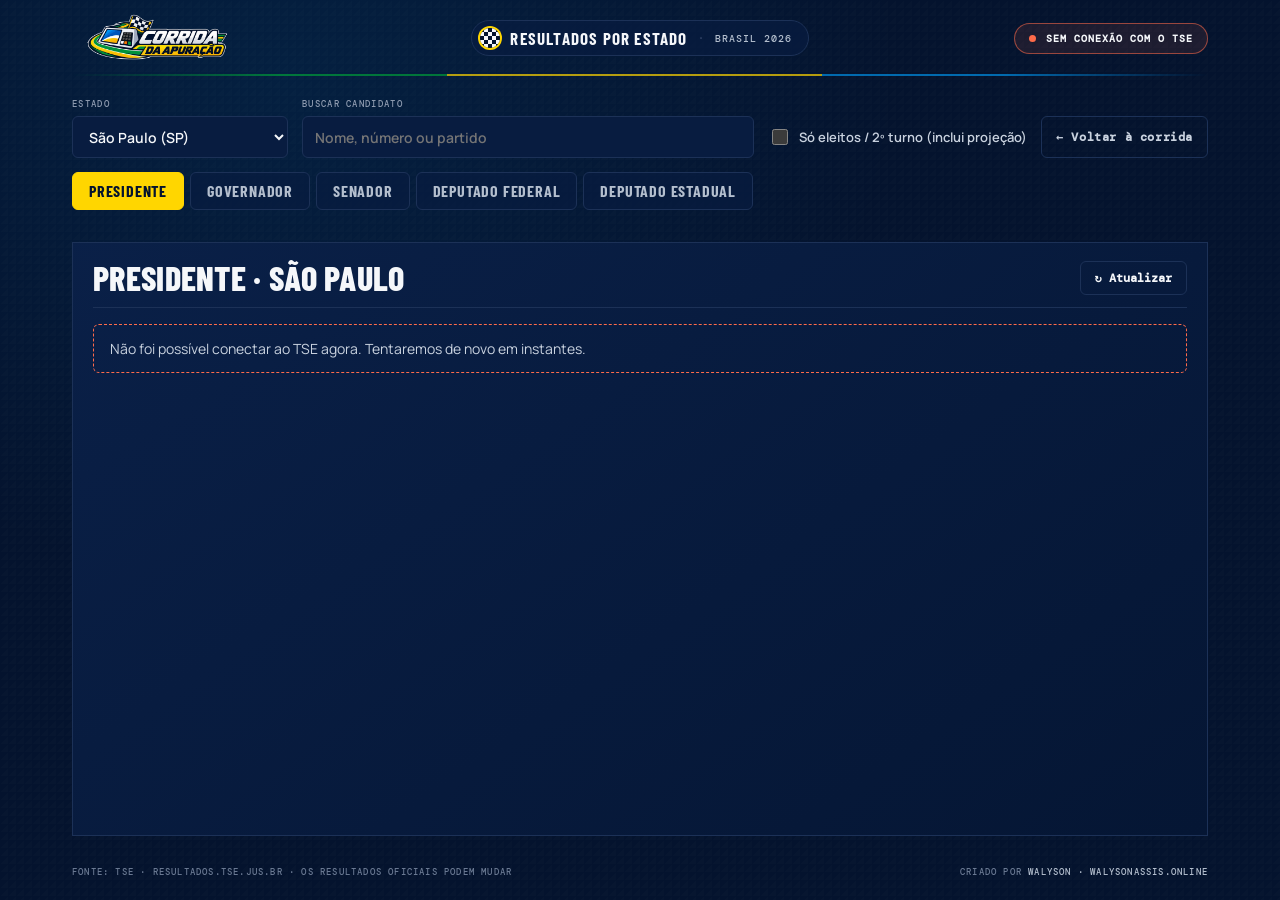
==== estados.html @ 8d7e28f3 "feat: add estados page with election results for 2026 - Create estados.html for displaying election " ====
<!doctype html>
<html lang="pt-BR">
  <head>
    <meta charset="utf-8" />
    <meta name="viewport" content="width=device-width, initial-scale=1" />
    <meta name="theme-color" content="#04132e" />
    <link rel="icon" href="/favicon.ico" sizes="any" />
    <link rel="icon" type="image/png" href="/favicon.png" sizes="256x256" />
    <link rel="apple-touch-icon" href="/apple-touch-icon.png" />
    <meta name="description" content="Resultados da eleição 2026 por estado: presidente, governador, senador, deputados federais e deputados estaduais, com dados oficiais do TSE." />
    <link rel="canonical" href="https://corridaeleicao.vercel.app/estados.html" />
    <title>Resultados por Estado — Corrida da Apuração</title>
    <meta property="og:type" content="website" />
    <meta property="og:locale" content="pt_BR" />
    <meta property="og:site_name" content="Corrida da Apuração" />
    <meta property="og:url" content="https://corridaeleicao.vercel.app/estados.html" />
    <meta property="og:title" content="Resultados por Estado — Corrida da Apuração" />
    <meta property="og:description" content="Presidente, governador, senador, deputados federais e estaduais em cada estado, com dados oficiais do TSE." />
    <meta property="og:image" content="https://corridaeleicao.vercel.app/og-image.jpg" />
    <meta name="twitter:card" content="summary_large_image" />
    <!-- Google tag (gtag.js) -->
    <script async src="https://www.googletagmanager.com/gtag/js?id=G-LZXPFM03VW"></script>
    <script>
      window.dataLayer = window.dataLayer || [];
      function gtag(){dataLayer.push(arguments);}
      gtag('js', new Date());

      gtag('config', 'G-LZXPFM03VW');
    </script>
    <link rel="preconnect" href="https://resultados.tse.jus.br" crossorigin />
    <link rel="preconnect" href="https://resultados.tse.jus.br" />
    <link rel="stylesheet" href="estados.css" />
  </head>
  <body>
    <main class="states-app">
      <header class="states-topbar">
        <a class="brand" href="index.html" aria-label="Voltar para a Corrida da Apuração">
          <img class="brand-logo" src="logo.webp" alt="Corrida da Apuração" />
        </a>
        <div class="page-tag"><span class="page-flag" aria-hidden="true"></span><span class="page-title">RESULTADOS POR ESTADO</span><span class="tag-divider">·</span><span>BRASIL 2026</span></div>
        <div class="status-tag" id="status-tag" data-state="loading" role="status"><span class="status-dot" aria-hidden="true"></span><span id="status-text">CONECTANDO AO TSE</span></div>
      </header>

      <section class="filters" aria-label="Filtros">
        <label class="field">
          <span class="field-label">ESTADO</span>
          <select id="uf-select"></select>
        </label>
        <label class="field" id="round-field" hidden>
          <span class="field-label">TURNO</span>
          <select id="round-select"></select>
        </label>
        <label class="field field-search">
          <span class="field-label">BUSCAR CANDIDATO</span>
          <input id="search-input" type="search" placeholder="Nome, número ou partido" autocomplete="off" />
        </label>
        <label class="toggle">
          <input id="elected-only" type="checkbox" />
          <span>Só eleitos / 2º turno (inclui projeção)</span>
        </label>
        <a class="back-link" href="index.html">← Voltar à corrida</a>
      </section>

      <nav class="office-tabs" id="office-tabs" aria-label="Cargo"></nav>

      <section class="summary" id="summary" aria-label="Resumo da apuração"></section>

      <section class="results-panel" aria-live="polite">
        <div class="results-heading">
          <h1 id="results-title">Carregando…</h1>
          <div class="results-meta">
            <span id="results-count"></span>
            <button class="refresh-button" id="refresh-button" type="button">↻ Atualizar</button>
          </div>
        </div>
        <p class="projection-note" id="projection-note" hidden></p>
        <div class="message" id="message" hidden></div>
        <ol class="candidates" id="candidates"></ol>
        <button class="more-button" id="more-button" type="button" hidden>Mostrar mais</button>
      </section>

      <footer class="page-footer">
        <span>FONTE: TSE · RESULTADOS.TSE.JUS.BR · OS RESULTADOS OFICIAIS PODEM MUDAR</span>
        <span class="credit">CRIADO POR <a href="https://walysonassis.online" target="_blank" rel="noopener">WALYSON · WALYSONASSIS.ONLINE</a></span>
      </footer>
    </main>
    <script src="estados.js" defer></script>
  </body>
</html>
---- estados.css ----
@import url('https://fonts.googleapis.com/css2?family=Barlow+Condensed:wght@500;600;700;800;900&family=DM+Mono:wght@400;500&family=Manrope:wght@400;500;600;700;800&display=swap');
[hidden]{display:none!important}

:root{color-scheme:dark;--navy:#04132e;--panel:#081c40;--line:#1c3157;--green:#009b3a;--gold:#ffd600;--blue:#008fe5;--red:#ff6b4a;--ice:#f5f7fa;--muted:#8e9bb0;--mono:'DM Mono',monospace;--display:'Barlow Condensed',Impact,sans-serif;--body:'Manrope',Arial,sans-serif}
*{box-sizing:border-box}
html,body{margin:0;min-height:100%;background:var(--navy);color:var(--ice);font-family:var(--body)}
body{background-image:radial-gradient(ellipse at 22% 8%,rgba(0,143,229,.1),transparent 44%),linear-gradient(135deg,transparent 50%,rgba(255,255,255,.012) 50%);background-size:auto,8px 8px}
button,input,select{font:inherit}
a{color:inherit}

.states-app{width:min(1200px,100%);min-height:100vh;margin:auto;padding:0 32px;display:flex;flex-direction:column}

.states-topbar{height:76px;flex:none;position:relative;display:grid;grid-template-columns:1fr auto 1fr;align-items:center;gap:24px}
.states-topbar:after{content:"";position:absolute;left:0;right:0;bottom:0;height:2px;background:linear-gradient(90deg,var(--green) 0 33%,var(--gold) 33% 66%,var(--blue) 66%);opacity:.7;mask-image:linear-gradient(90deg,transparent,black 18%,black 82%,transparent)}
.brand{display:flex;align-items:center;justify-self:start;transition:transform .2s}
.brand:hover{transform:rotate(-2deg) scale(1.03)}
.brand-logo{display:block;width:170px;max-width:100%;height:auto;max-height:54px;object-fit:contain}

.page-tag,.status-tag{display:flex;align-items:center;gap:10px;font:500 10px var(--mono);letter-spacing:1px;color:#b4bfce;border-radius:999px;white-space:nowrap}
.page-tag{padding:7px 16px 7px 8px;border:1px solid var(--line);background:rgba(8,28,64,.7)}
.page-flag{width:20px;height:20px;border-radius:50%;flex:none;background:conic-gradient(#f5f7fa 0 25%,#04132e 0 50%,#f5f7fa 0 75%,#04132e 0) 0 0/8px 8px;box-shadow:0 0 0 2px var(--gold)}
.page-title{font:700 17px/1 var(--display);letter-spacing:1.2px;color:var(--ice)}
.tag-divider{color:#34466a}

.status-tag{--status:var(--gold);justify-self:end;padding:8px 14px;border:1px solid color-mix(in srgb,var(--status) 55%,transparent);background:color-mix(in srgb,var(--status) 10%,transparent);color:var(--ice);font-weight:600}
.status-tag[data-state="official"]{--status:var(--green)}
.status-tag[data-state="error"]{--status:var(--red)}
.status-dot{width:7px;height:7px;border-radius:50%;flex:none;background:var(--status);animation:status-pulse 1.8s ease-out infinite}
@keyframes status-pulse{0%{box-shadow:0 0 0 0 var(--status)}70%,100%{box-shadow:0 0 0 7px transparent}}

.filters{display:flex;flex-wrap:wrap;align-items:flex-end;gap:14px;padding:22px 0 14px}
.field{display:flex;flex-direction:column;gap:6px;min-width:180px}
.field-search{flex:1;min-width:220px}
.field-label{font:500 9px var(--mono);letter-spacing:1.3px;color:var(--muted)}
.field select,.field input{height:42px;padding:0 12px;border:1px solid var(--line);border-radius:6px;background:var(--panel);color:var(--ice);font-size:14px;font-weight:600}
.field select:focus,.field input:focus{outline:2px solid var(--blue);outline-offset:1px}
.toggle{display:flex;align-items:center;gap:8px;height:42px;font-size:13px;font-weight:600;color:#c9d2df;cursor:pointer}
.toggle input{width:16px;height:16px;accent-color:var(--gold)}
.back-link{height:42px;display:flex;align-items:center;padding:0 14px;border:1px solid var(--line);border-radius:6px;font:600 12px var(--mono);letter-spacing:.6px;text-decoration:none;color:#c9d2df}
.back-link:hover{border-color:var(--gold);color:var(--gold)}

.office-tabs{display:flex;gap:6px;overflow-x:auto;padding-bottom:4px;scrollbar-width:thin}
.office-tab{flex:none;padding:10px 16px;border:1px solid var(--line);border-radius:6px;background:rgba(8,28,64,.7);color:#b4bfce;font:700 16px/1 var(--display);letter-spacing:.8px;text-transform:uppercase;cursor:pointer}
.office-tab:hover:not(:disabled){border-color:#3a5584;color:var(--ice)}
.office-tab[aria-pressed="true"]{background:var(--gold);border-color:var(--gold);color:var(--navy)}
.office-tab:disabled{opacity:.35;cursor:not-allowed}

.summary{display:grid;grid-template-columns:repeat(auto-fit,minmax(150px,1fr));gap:10px;padding:14px 0}
.summary-card{padding:12px 14px;border:1px solid var(--line);background:linear-gradient(145deg,rgba(10,32,72,.97),rgba(5,22,52,.98))}
.summary-card strong{display:block;margin-top:4px;font:700 24px/1 var(--display);letter-spacing:.4px}
.summary-card small{display:block;margin-top:4px;font:500 10px var(--mono);color:var(--muted)}
.summary-progress{height:4px;margin-top:8px;background:var(--line);border-radius:2px;overflow:hidden}
.summary-progress span{display:block;height:100%;background:var(--gold)}

.results-panel{flex:1;border:1px solid var(--line);background:linear-gradient(145deg,rgba(10,32,72,.97),rgba(5,22,52,.98));padding:18px 20px 20px;margin-bottom:14px}
.results-heading{display:flex;flex-wrap:wrap;align-items:center;justify-content:space-between;gap:10px;padding-bottom:12px;border-bottom:1px solid var(--line)}
.results-heading h1{margin:0;font:800 clamp(24px,3vw,34px)/1 var(--display);text-transform:uppercase;letter-spacing:.3px}
.results-meta{display:flex;align-items:center;gap:12px;font:500 11px var(--mono);color:var(--muted)}
.refresh-button,.more-button{padding:8px 14px;border:1px solid var(--line);border-radius:6px;background:transparent;color:var(--ice);font:600 12px var(--mono);cursor:pointer}
.refresh-button:hover,.more-button:hover{border-color:var(--gold);color:var(--gold)}
.more-button{display:block;margin:16px auto 0}

.message{margin:16px 0 0;padding:14px 16px;border:1px dashed #34466a;border-radius:6px;color:#c9d2df;font-size:14px}
.message[data-kind="error"]{border-color:var(--red)}

.candidates{list-style:none;margin:0;padding:0}
.candidate{--bar:var(--blue);display:grid;grid-template-columns:38px 52px minmax(0,1fr) auto;align-items:center;gap:14px;padding:12px 4px;border-bottom:1px solid rgba(28,49,87,.6);position:relative}
.candidate.is-elected{--bar:var(--green)}
.candidate.is-runoff{--bar:var(--gold)}
.candidate-rank{font:700 20px var(--display);color:var(--muted);text-align:center}
.candidate-photo{width:52px;height:52px;border-radius:50%;overflow:hidden;background:var(--panel);border:2px solid var(--line);display:grid;place-items:center;font:700 18px var(--display);color:var(--muted)}
.candidate.is-elected .candidate-photo{border-color:var(--green)}
.candidate.is-runoff .candidate-photo{border-color:var(--gold)}
.candidate-photo{position:relative}
.candidate-photo img{position:absolute;inset:0;width:100%;height:100%;object-fit:cover;opacity:0;transition:opacity .25s}
.candidate-photo img.is-loaded{opacity:1}
.candidate.skeleton .candidate-rank,.candidate.skeleton .candidate-photo,.candidate.skeleton .candidate-info,.candidate.skeleton .candidate-votes{height:18px;border-radius:4px;background:linear-gradient(90deg,rgba(28,49,87,.55) 25%,rgba(52,70,106,.75) 50%,rgba(28,49,87,.55) 75%) 0 0/300% 100%;animation:skeleton 1.2s ease-in-out infinite}
.candidate.skeleton .candidate-photo{height:52px;border:0;border-radius:50%}
.candidate.skeleton .candidate-info{width:min(320px,100%)}
.candidate.skeleton .candidate-votes{height:24px}
@keyframes skeleton{to{background-position:-150% 0}}
@media (prefers-reduced-motion:reduce){.candidate.skeleton *{animation:none}}
.candidate-info{min-width:0}
.candidate-name{display:flex;flex-wrap:wrap;align-items:center;gap:8px;font:700 19px/1.1 var(--display);letter-spacing:.3px;text-transform:uppercase}
.candidate-number{font:500 11px var(--mono);color:var(--gold);letter-spacing:.5px}
.candidate-detail{margin-top:3px;font-size:12px;color:#b4bfce;overflow:hidden;text-overflow:ellipsis;white-space:nowrap}
.candidate-extra{margin-top:2px;font-size:11px;color:var(--muted);overflow:hidden;text-overflow:ellipsis;white-space:nowrap}
.tag{padding:3px 7px;border-radius:4px;font:600 9px var(--mono);letter-spacing:.8px;background:var(--line);color:#c9d2df}
.tag-elected{background:var(--green);color:#fff}
.tag-runoff{background:var(--gold);color:var(--navy)}
.tag-projected{background:transparent;border:1px dashed currentColor}
.tag-elected.tag-projected{color:#3ddc7a}
.tag-runoff.tag-projected{color:var(--gold)}
.candidate.is-projected .candidate-photo{border-style:dashed}
.projection-note{margin:12px 0 0;padding:10px 14px;border-left:3px solid var(--gold);background:rgba(255,214,0,.07);font-size:13px;color:#d8dfe9}
.tag-invalid{background:rgba(255,107,74,.18);color:var(--red)}
.candidate-votes{text-align:right;min-width:110px}
.candidate-votes strong{display:block;font:700 22px/1 var(--display)}
.candidate-votes small{display:block;margin-top:3px;font:500 11px var(--mono);color:var(--muted)}
.candidate-bar{grid-column:3 / -1;height:4px;background:rgba(28,49,87,.7);border-radius:2px;overflow:hidden}
.candidate-bar span{display:block;height:100%;background:var(--bar)}

.page-footer{display:flex;flex-wrap:wrap;justify-content:space-between;gap:10px;padding:16px 0 22px;font:500 9px var(--mono);letter-spacing:1.2px;color:#6b7a93}
.page-footer a{color:#b4bfce;text-decoration:none}
.page-footer a:hover{color:var(--gold)}

@media (max-width:760px){
  .states-app{padding:0 16px}
  .states-topbar{height:auto;grid-template-columns:1fr auto;padding:12px 0;gap:10px}
  .page-tag{grid-column:1 / -1;grid-row:2;justify-self:start}
  .brand-logo{width:130px}
  .status-tag{font-size:9px;padding:6px 10px;white-space:normal}
  .field{flex:1 1 100%;min-width:0}
  .back-link{flex:1;justify-content:center}
  .candidate{grid-template-columns:28px 42px minmax(0,1fr);gap:10px}
  .candidate-photo{width:42px;height:42px}
  .candidate-votes{grid-column:3;text-align:left;display:flex;align-items:baseline;gap:8px}
  .candidate-votes small{margin:0}
  .candidate-bar{grid-column:3}
  .results-panel{padding:14px 12px}
}
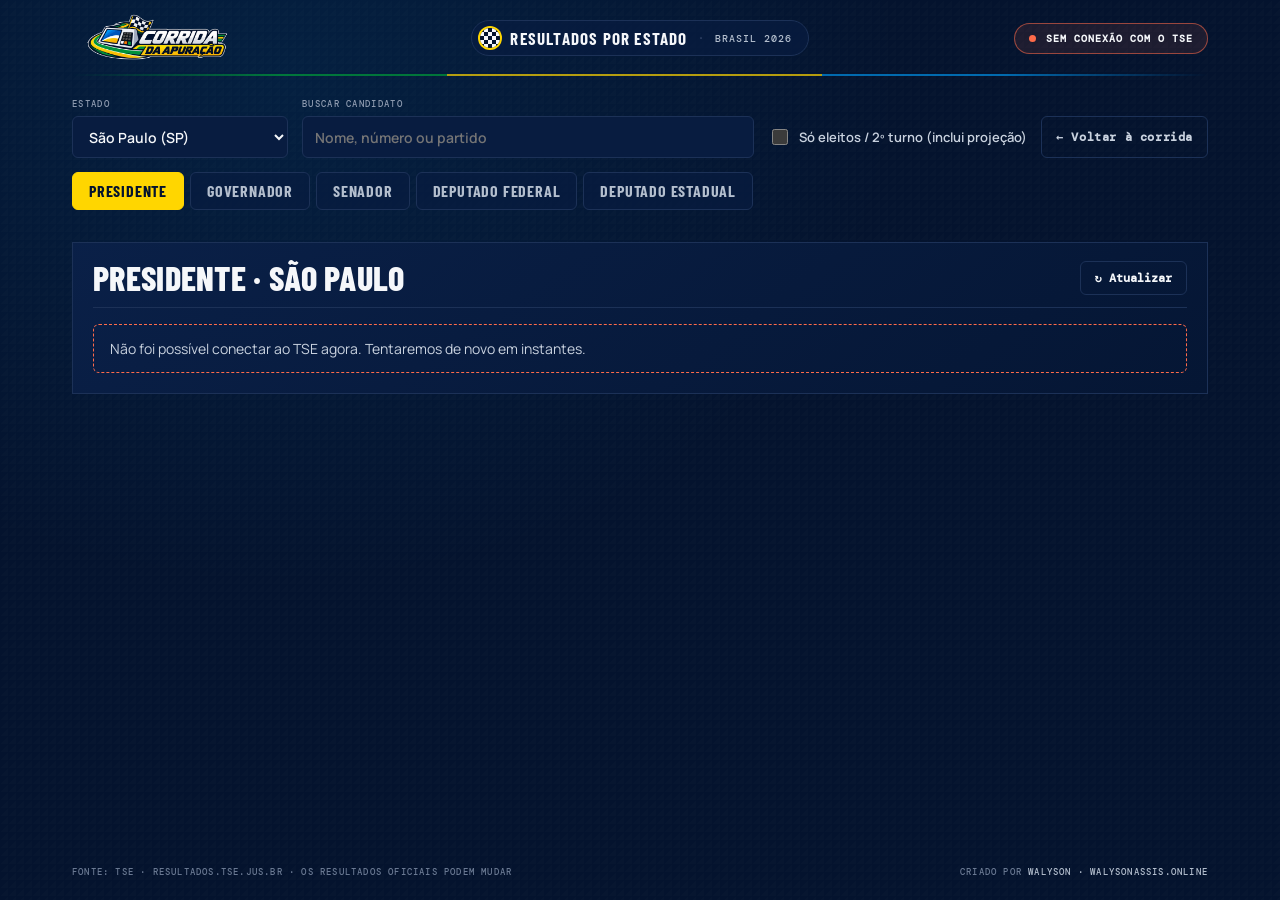
==== commit af473ed6: "feat: enhance results layout and add parliament section for election display" ====
--- a/estados.html
+++ b/estados.html
@@ -65,6 +65,7 @@
 
       <section class="summary" id="summary" aria-label="Resumo da apuração"></section>
 
+      <div class="results-layout" id="results-layout">
       <section class="results-panel" aria-live="polite">
         <div class="results-heading">
           <h1 id="results-title">Carregando…</h1>
@@ -78,6 +79,8 @@
         <ol class="candidates" id="candidates"></ol>
         <button class="more-button" id="more-button" type="button" hidden>Mostrar mais</button>
       </section>
+      <aside class="parliament" id="parliament" aria-label="Composição das cadeiras" hidden></aside>
+      </div>
 
       <footer class="page-footer">
         <span>FONTE: TSE · RESULTADOS.TSE.JUS.BR · OS RESULTADOS OFICIAIS PODEM MUDAR</span>
--- a/estados.css
+++ b/estados.css
@@ -52,7 +52,7 @@
 .summary-progress{height:4px;margin-top:8px;background:var(--line);border-radius:2px;overflow:hidden}
 .summary-progress span{display:block;height:100%;background:var(--gold)}
 
-.results-panel{flex:1;border:1px solid var(--line);background:linear-gradient(145deg,rgba(10,32,72,.97),rgba(5,22,52,.98));padding:18px 20px 20px;margin-bottom:14px}
+.results-panel{border:1px solid var(--line);background:linear-gradient(145deg,rgba(10,32,72,.97),rgba(5,22,52,.98));padding:18px 20px 20px;margin-bottom:14px}
 .results-heading{display:flex;flex-wrap:wrap;align-items:center;justify-content:space-between;gap:10px;padding-bottom:12px;border-bottom:1px solid var(--line)}
 .results-heading h1{margin:0;font:800 clamp(24px,3vw,34px)/1 var(--display);text-transform:uppercase;letter-spacing:.3px}
 .results-meta{display:flex;align-items:center;gap:12px;font:500 11px var(--mono);color:var(--muted)}
@@ -100,6 +100,71 @@
 .candidate-bar{grid-column:3 / -1;height:4px;background:rgba(28,49,87,.7);border-radius:2px;overflow:hidden}
 .candidate-bar span{display:block;height:100%;background:var(--bar)}
 
+.results-layout{flex:1;display:grid;grid-template-columns:minmax(0,1fr);gap:14px;align-items:start;margin-bottom:14px}
+.results-layout.has-parliament{grid-template-columns:minmax(0,1fr) 420px}
+.results-layout .results-panel{margin-bottom:0}
+
+.parliament{position:sticky;top:14px;display:flex;flex-direction:column;gap:16px;padding:18px 20px 20px;border:1px solid var(--line);background:linear-gradient(145deg,rgba(10,32,72,.97),rgba(5,22,52,.98))}
+.parliament-head{display:flex;flex-wrap:wrap;align-items:center;justify-content:space-between;gap:10px}
+.pill-group{display:flex;gap:4px}
+.pill{padding:8px 14px;border:1px solid transparent;border-radius:999px;background:transparent;color:var(--muted);font:600 13px var(--body);cursor:pointer}
+.pill:hover:not(:disabled){color:var(--ice)}
+.pill[aria-pressed="true"]{border-color:#3a5584;background:rgba(255,255,255,.08);color:var(--ice)}
+.pill:disabled{opacity:.35;cursor:not-allowed}
+.pill-group-small .pill{padding:5px 10px;font:500 11px var(--mono);letter-spacing:.6px}
+
+.spectrum-labels{display:grid;grid-template-columns:1fr auto 1fr;align-items:baseline;gap:8px;margin-bottom:8px;font-size:14px;color:#b4bfce}
+.spectrum-side{display:flex;align-items:baseline;gap:8px}
+.spectrum-side:last-child{justify-content:flex-end}
+.spectrum-side strong{font:600 30px/1 var(--display);color:var(--ice)}
+.spectrum-majority{font:500 12px var(--mono);color:var(--muted)}
+.spectrum-bar{position:relative;display:flex;gap:3px;height:8px}
+.spectrum-bar>span:not(.spectrum-marker){min-width:0;flex-basis:0;border-radius:4px}
+.spectrum-left{background:#e5484d}
+.spectrum-open{background:repeating-linear-gradient(135deg,#34466a 0 3px,transparent 3px 6px)}
+.spectrum-right{background:#4a5ee8}
+.spectrum-marker{position:absolute;left:50%;top:-6px;bottom:-6px;width:2px;margin-left:-1px;background:var(--ice);border-radius:1px}
+
+.hemicycle{position:relative}
+.hemicycle svg{display:block;width:100%;height:auto;overflow:visible}
+.hemicycle.is-empty{aspect-ratio:2/1;border-bottom:1px dashed #34466a}
+.seat{transition:opacity .2s}
+.seat-open{fill:none;stroke:#4a5a78}
+.hemicycle svg.has-focus .seat:not(.is-focus){opacity:.14}
+.hemicycle-center text{text-anchor:middle}
+.hemicycle-value{font-family:var(--display);font-weight:600;fill:var(--ice)}
+.hemicycle-caption{font-family:var(--body);fill:#b4bfce}
+.hemicycle-empty{position:absolute;left:50%;bottom:0;transform:translateX(-50%);display:flex;flex-direction:column;align-items:center;color:#b4bfce;font-size:13px}
+.hemicycle-empty strong{font:600 48px/.9 var(--display);color:var(--ice)}
+
+.seat-cards{display:flex;flex-direction:column;gap:12px}
+.seat-cards-total{display:flex;align-items:baseline;gap:10px;color:#b4bfce;font-size:13px}
+.seat-cards-total strong{font:600 44px/.9 var(--display);color:var(--ice)}
+.seat-cards-list{display:grid;grid-template-columns:repeat(auto-fill,minmax(150px,1fr));gap:8px;margin:0;padding:0;list-style:none}
+.seat-card{display:flex;align-items:flex-start;gap:10px;padding:10px 12px;border:1px solid var(--line);border-radius:8px;background:rgba(255,255,255,.03);transition:opacity .2s}
+.seat-card .legend-swatch{width:14px;height:14px;margin-top:2px}
+.seat-card-text{display:flex;flex-direction:column;gap:2px;min-width:0}
+.seat-card-text strong{font-size:14px}
+.seat-card-text span{font-size:12px;color:#b4bfce;overflow-wrap:anywhere}
+.seat-card-open{border-style:dashed}
+.seat-card-open .legend-swatch{background:repeating-linear-gradient(135deg,#8e9bb0 0 2px,transparent 2px 4px);border:1px solid #4a5a78}
+.seat-card.is-dimmed{opacity:.3}
+
+.parliament-legend{display:flex;flex-direction:column;gap:8px}
+.legend-grid{display:grid;grid-template-columns:repeat(auto-fill,minmax(150px,1fr));gap:2px 10px}
+.legend-item{display:flex;align-items:center;gap:7px;min-width:0;padding:5px 6px;border:0;border-radius:6px;background:transparent;color:#c9d2df;font-size:13px;text-align:left;cursor:pointer}
+.legend-item:hover,.legend-item:focus-visible,.legend-item.is-focus{background:rgba(255,255,255,.07);color:var(--ice);outline:none}
+.legend-item.is-focus{box-shadow:inset 0 0 0 1px #3a5584}
+.legend-name{flex:1;min-width:0;overflow:hidden;text-overflow:ellipsis;white-space:nowrap}
+.legend-item strong{font-weight:700;color:var(--ice);font-variant-numeric:tabular-nums}
+.legend-swatch{width:12px;height:12px;border-radius:3px;flex:none}
+.legend-open{cursor:default}
+.legend-open .legend-swatch{background:repeating-linear-gradient(135deg,#8e9bb0 0 2px,transparent 2px 4px);border:1px solid #4a5a78}
+.legend-more summary{padding:5px 6px;font:500 11px var(--mono);letter-spacing:.5px;color:var(--muted);cursor:pointer}
+.legend-more summary:hover{color:var(--ice)}
+.legend-more[open] summary{margin-bottom:4px}
+.parliament-note{margin:0;padding-top:12px;border-top:1px solid var(--line);font-size:11px;line-height:1.5;color:var(--muted)}
+
 .page-footer{display:flex;flex-wrap:wrap;justify-content:space-between;gap:10px;padding:16px 0 22px;font:500 9px var(--mono);letter-spacing:1.2px;color:#6b7a93}
 .page-footer a{color:#b4bfce;text-decoration:none}
 .page-footer a:hover{color:var(--gold)}
@@ -118,4 +183,9 @@
   .candidate-votes small{margin:0}
   .candidate-bar{grid-column:3}
   .results-panel{padding:14px 12px}
+  .parliament{padding:14px 12px}
 }
+@media (max-width:1020px){
+  .results-layout.has-parliament{grid-template-columns:minmax(0,1fr)}
+  .parliament{position:static;order:-1}
+}
